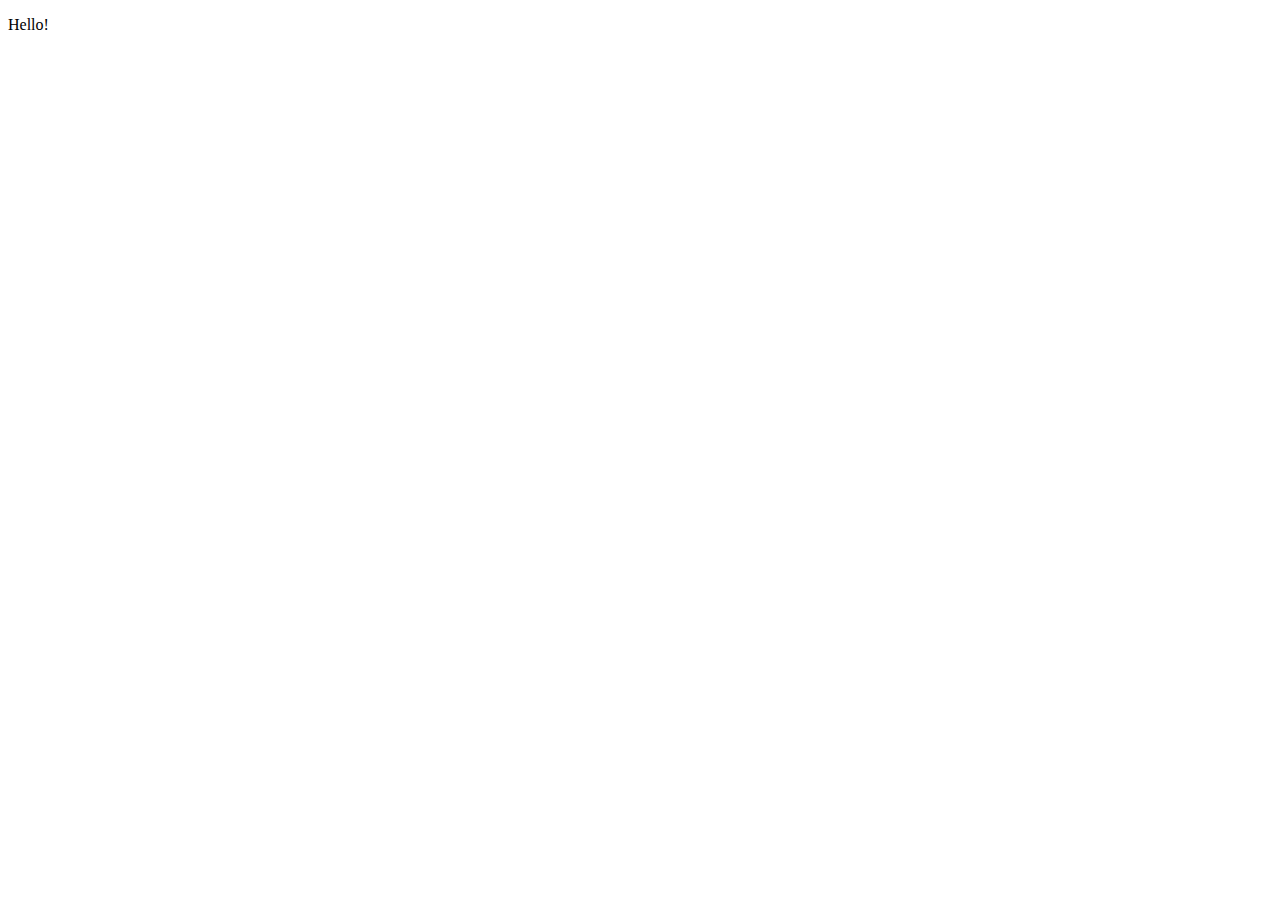
==== index.html @ 1feb88bb "web page" ====
<!DOCTYPE html>
<html lang="ja">
    <head>
        <meta charset="utf-8">
        <meta name="viewport" content="">
        <meta name="description" content="">
        <meta name="author" content="ray34g">
        <meta name="generator" content="" />
        <link rel="shortcut icon" href="/favicon.ico" type="image/x-icon" />

        <title>ray34g Web</title>

        <link href="/css/style.css" rel="stylesheet">
        <!-- <link href="/css/style-responsive.css" rel="stylesheet" />-->
        <!-- <link href="/css/monokai_sublime.css" rel="stylesheet" /> -->
    </head>
    <body>
        <p>Hello!</p>
    </body>
</html>
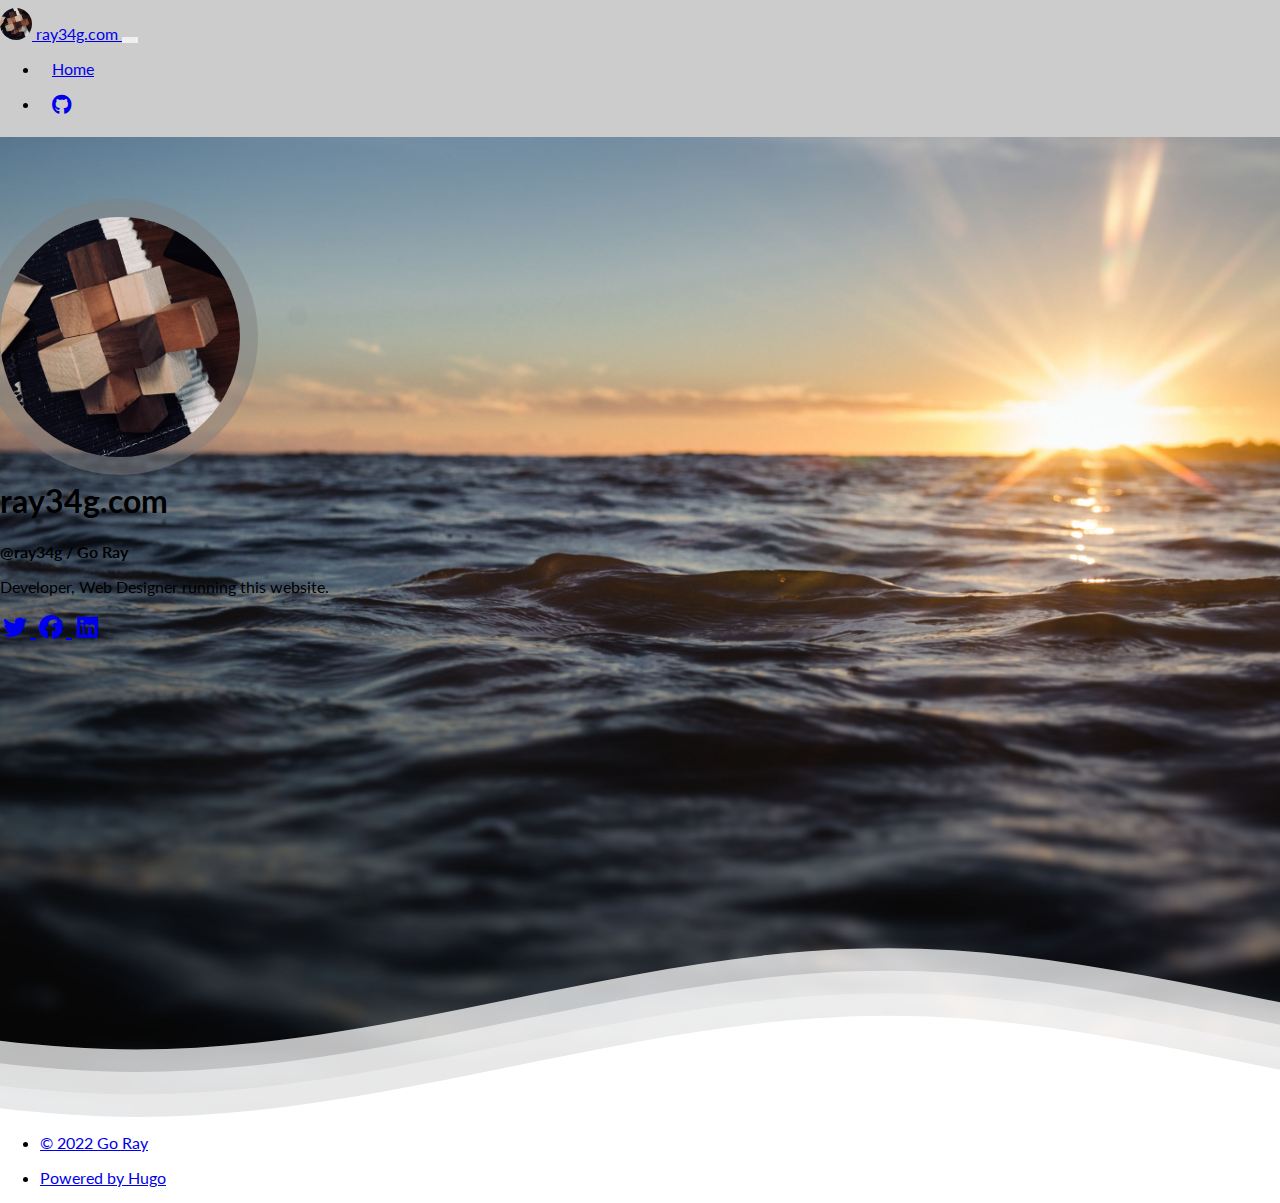
==== commit 4db8c982: "Let's build a personal website." ====
--- a/index.html
+++ b/index.html
@@ -1,20 +1,120 @@
 <!DOCTYPE html>
 <html lang="ja">
-    <head>
-        <meta charset="utf-8">
-        <meta name="viewport" content="">
-        <meta name="description" content="">
-        <meta name="author" content="ray34g">
-        <meta name="generator" content="" />
-        <link rel="shortcut icon" href="/favicon.ico" type="image/x-icon" />
 
-        <title>ray34g Web</title>
+<head>
+  <meta name="generator" content="Hugo 0.101.0" />
+  <meta charset="utf-8">
+  <meta name="viewport" content="width=device-width, initial-scale=1">
+  <meta name="robots" content="noodp" />
+  <title>ray34g.com</title>
+  <link rel="canonical" href="//www.ray34g.com/">
+  <link href="https://cdn.jsdelivr.net/npm/bootstrap@5.0.2/dist/css/bootstrap.min.css" rel="stylesheet" integrity="sha384-EVSTQN3/azprG1Anm3QDgpJLIm9Nao0Yz1ztcQTwFspd3yD65VohhpuuCOmLASjC" crossorigin="anonymous">
+  <link rel="stylesheet" href="/css/style.min.css" media="screen">
 
-        <link href="/css/style.css" rel="stylesheet">
-        <!-- <link href="/css/style-responsive.css" rel="stylesheet" />-->
-        <!-- <link href="/css/monokai_sublime.css" rel="stylesheet" /> -->
-    </head>
-    <body>
-        <p>Hello!</p>
-    </body>
-</html>
+  <link rel="preconnect" href="https://fonts.googleapis.com">
+  <link rel="preconnect" href="https://fonts.gstatic.com" crossorigin>
+  <link href="https://fonts.googleapis.com/css2?family=Lato:ital,wght@0,400;0,700;1,400;1,700&display=swap" rel="stylesheet">
+
+  <link rel="stylesheet" href="https://cdnjs.cloudflare.com/ajax/libs/font-awesome/6.1.2/css/all.min.css" crossorigin="anonymous" referrerpolicy="no-referrer" />
+
+  <link rel="icon" href="/images/favicon.ico">
+  <link rel="icon" type="image/png" href="/images/favicon-16x16.png" sizes="16x16">
+  <link rel="icon" type="image/png" href="/images/favicon-32x32.png" sizes="32x32">
+  <link rel="icon" type="image/png" sizes="192x192" href="/images/android-icon-192x192.png">
+  <link rel="apple-touch-icon" href="/images/apple-icon-180x180.png">
+</head>
+
+<body>
+  <header class="navbar navbar-expand-md navbar-dark bg-dark fixed-top" id="mainHeader">
+    <nav class="container" aria-label="Main navigation">
+      <a class="navbar-brand" href="//www.ray34g.com/" name="homepage">
+        <img class="logo d-inline-block" src="/images/logo.jpg" alt="ray34g.com" style="border-radius: 50%; width: 2rem; height: auto;">
+        ray34g.com
+      </a>
+      <button class="navbar-toggler" type="button" data-bs-toggle="collapse" data-bs-target="#mainMenu" aria-controls="mainMenu" aria-expanded="false" aria-label="Toggle navigation">
+        <span class="navbar-toggler-icon"></span>
+      </button>
+      <div class="collapse navbar-collapse" id="mainMenu">
+        <ul class="navbar-nav">
+          <li class="nav-item">
+            <a class="nav-link active" href="/" title="Home" aria-current="page">Home</a>
+          </li>
+        </ul>
+        <ul class="navbar-nav ms-auto">
+          <li class="nav-item">
+            <a class="nav-link" href="https://github.com/ray34g/ray34g.github.io" title="GitHub" target="_blank">
+              <span class="inline fa-brands fa-github fa-lg" aria-hidden="true"></span></a>
+          </li>
+        </ul>
+      </div>
+    </nav>
+    <script>
+      let mainHeaderElement = document.getElementById("mainHeader");
+      window.addEventListener("scroll", (event) => {
+        if (this.scrollY > 0)
+          mainHeaderElement.classList.add("scrolling")
+        else
+          mainHeaderElement.classList.remove("scrolling")
+      });
+    </script>
+  </header>
+  <main class="home">
+    <section class="banner text-light bg-dark">
+      <div class="container">
+        <div class="row">
+          <div class="col-6 col-md-6 m-md-auto m-auto p-4 text-center">
+            <img class="profile float-md-end" src="/images/profile.jpg" style="border-radius: 50%; width: 40vmin; height: auto; max-width: 240px;" />
+          </div>
+          <div class="col-12 col-sm-6 m-sm-auto p-4 text-left">
+            <h1 id="ray34gcom">ray34g.com</h1>
+            <p><strong>@ray34g / Go Ray</strong></p>
+            <p>Developer, Web Designer running this website.</p>
+            <div class="social-links"><a class="text-light text-decoration-none" href="https://twitter.com/ray34g" target="_blank" title="Twitter">
+                <span class="fab fa-twitter fa-fw" aria-hidden="true"></span></a><a class="text-light text-decoration-none" href="https://facebook.com/Go.Ray39" target="_blank" title="facebook">
+                <span class="fab fa-facebook fa-fw" aria-hidden="true"></span></a><a class="text-light text-decoration-none" href="https://linkedin.com/in/ray34g" target="_blank" title="LinkedIn">
+                <span class="fab fa-linkedin fa-fw" aria-hidden="true"></span></a>
+            </div>
+          </div>
+        </div>
+      </div>
+      <div class="banner-border">
+        <svg id="waves" xmlns="http://www.w3.org/2000/svg" xmlns:xlink="http://www.w3.org/1999/xlink" viewBox="0 24 150 32" preserveAspectRatio="none" shape-rendering="auto">
+          <defs>
+            <path id="wave" d="M-160 44c30 0 58-18 88-18s 58 18 88 18 58-18 88-18 58 18 88 18 v44h-352z" />
+          </defs>
+          <g class="parallax">
+            <use xlink:href="#wave" x="0" y="0" fill-opacity="0.7" />
+            <use xlink:href="#wave" x="0" y="4" fill-opacity="0.5" />
+            <use xlink:href="#wave" x="0" y="8" fill-opacity="0.3" />
+            <use xlink:href="#wave" x="0" y="0" fill-opacity="0.1" />
+            <use xlink:href="#wave" x="0" y="12" fill-opacity="1.0" />
+          </g>
+        </svg>
+      </div>
+    </section>
+  </main>
+  <footer class="navbar navbar-expand-md navbar-dark bg-dark">
+    <div class="container">
+      <ul class="navbar-nav me-auto">
+
+        <li class="nav-item">
+          <div class="copyright">
+            <a class="nav-link" href="https://www.ray34g.com/">
+              &copy; 2022
+              Go Ray
+            </a>
+          </div>
+        </li>
+      </ul>
+      <ul class="navbar-nav ms-auto">
+        <li class="nav-item">
+          <a class="nav-link" href="https://gohugo.io/" rel="noopener" target="_blank">Powered by Hugo️️</a>
+        </li>
+      </ul>
+    </div>
+  </footer>
+  <script src=" https://cdn.jsdelivr.net/npm/@popperjs/core@2.9.2/dist/umd/popper.min.js" integrity="sha384-IQsoLXl5PILFhosVNubq5LC7Qb9DXgDA9i+tQ8Zj3iwWAwPtgFTxbJ8NT4GN1R8p" crossorigin="anonymous"></script>
+  <script src="https://cdn.jsdelivr.net/npm/bootstrap@5.0.2/dist/js/bootstrap.min.js" integrity="sha384-cVKIPhGWiC2Al4u+LWgxfKTRIcfu0JTxR+EQDz/bgldoEyl4H0zUF0QKbrJ0EcQF" crossorigin="anonymous"></script>
+</body>
+
+</html>--- a/css/style.min.css
+++ b/css/style.min.css
@@ -0,0 +1 @@
+body{width:auto;height:auto;margin:0;font-family:lato}header.navbar{padding-top:.5rem;padding-bottom:.5rem;transition:all .2s ease-in-out,padding .2s ease-in-out}header.navbar .navbar-toggler{border-color:transparent!important}header.navbar .nav-link{padding:.75rem}header.navbar .show .nav-link.active{background-color:rgba(255,255,255,.1)}header.navbar+main>section:first-child{padding-top:5rem}header.navbar .dropdown-menu{background-color:rgba(255,255,255,.8)}header.navbar{box-shadow:0 2px 5px rgba(0,0,0,.16),0 2px 10px rgba(0,0,0,.12)}@media(min-width:768px){header.navbar:not(header.navbar.scrolling){background-color:rgba(0,0,0,.2)!important}}.banner{height:100vh;background:url(/images/background-header.jpg)50%/cover no-repeat}.banner .row{height:80vh;padding-bottom:5rem;margin-bottom:-5rem}@media(max-width:1024px){.banner .row{height:90vh}}.banner svg#waves{width:100%;height:20vh;fill:#fff!important}@media(max-width:1024px){.banner svg#waves{height:10vh}}.banner img.profile{-webkit-box-shadow:0 0 0 2vmin rgba(127,127,127,.5);box-shadow:0 0 0 2vmin rgba(127,127,127,.5)}.banner .social-links{font-size:1.5rem;transition:all .2s ease-in-out}@media(max-height:576px) and (orientation:landscape){.banner .social-links{font-size:1rem}}svg#waves .parallax>use{animation:move-forever 50s cubic-bezier(.25,.5,.5,0)infinite}svg#waves .parallax>use:nth-child(1){animation-delay:-10s;animation-duration:10s}svg#waves .parallax>use:nth-child(2){animation-delay:-20s;animation-duration:20s}svg#waves .parallax>use:nth-child(3){animation-delay:-30s;animation-duration:30s}svg#waves .parallax>use:nth-child(4){animation-delay:-40s;animation-duration:40s}svg#waves .parallax>use:nth-child(5){animation-delay:-50s;animation-duration:50s}@keyframes move-forever{0%{transform:translate3d(-30px,0,0)}100%{transform:translate3d(146px,0,0)}}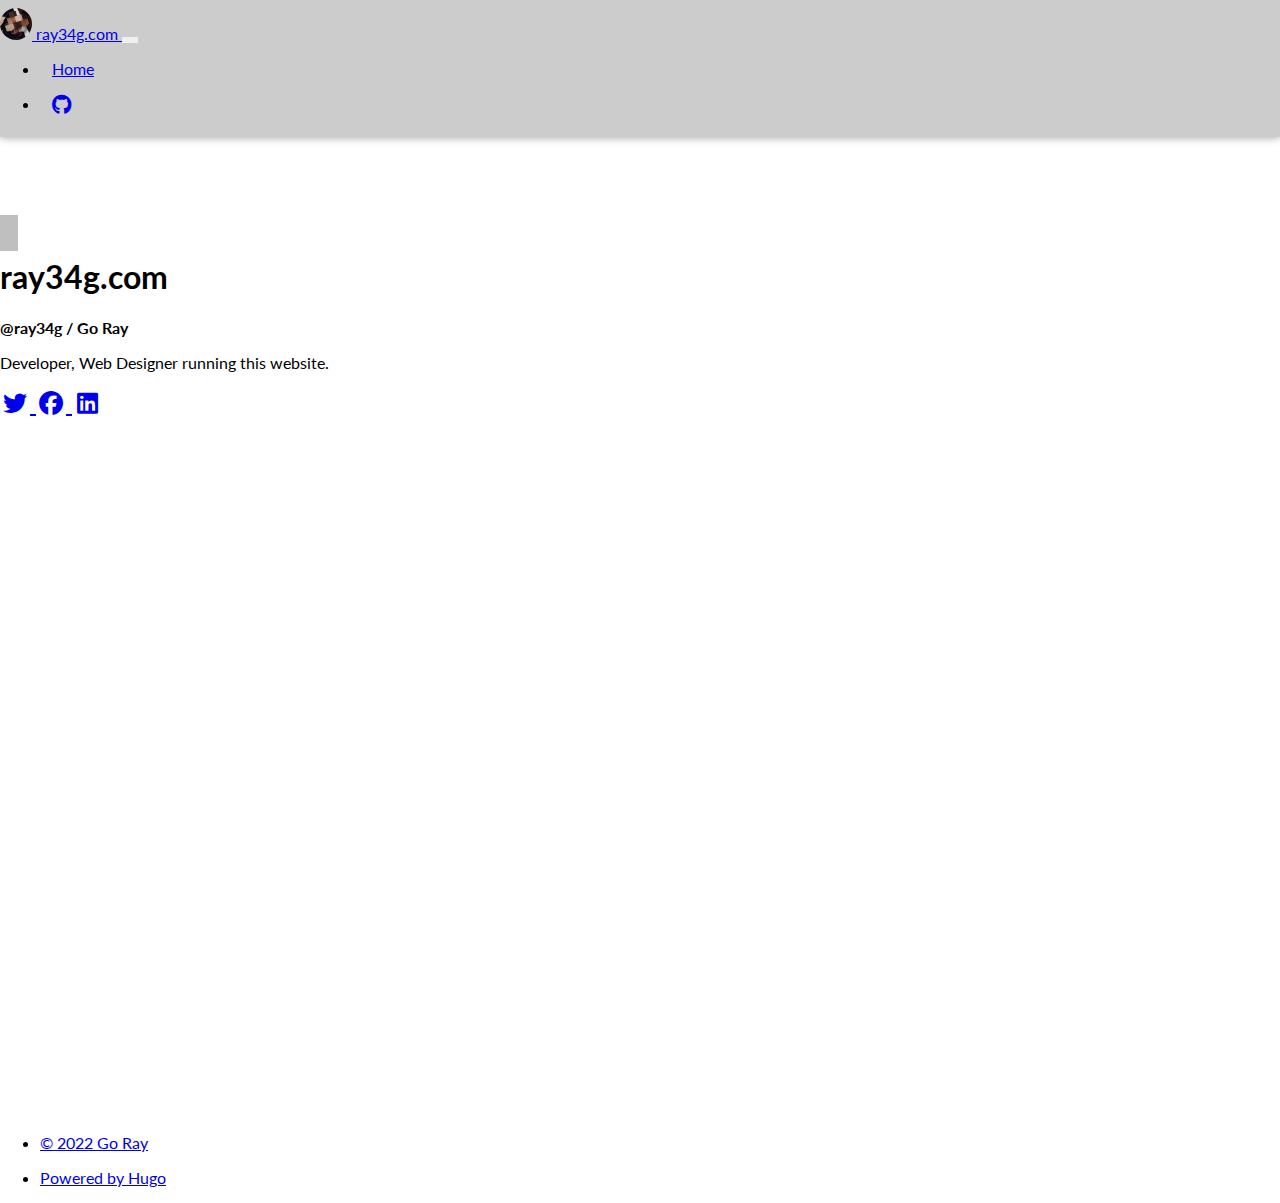
==== commit 59190418: "Adjust banner profile size" ====
--- a/index.html
+++ b/index.html
@@ -63,7 +63,7 @@
       <div class="container">
         <div class="row">
           <div class="col-6 col-md-6 m-md-auto m-auto p-4 text-center">
-            <img class="profile float-md-end" src="/images/profile.jpg" style="border-radius: 50%; width: 40vmin; height: auto; max-width: 240px;" />
+            <img class="profile float-md-end" src="/images/profile.jpg" style="border-radius: 50%; width: 0vmin; height: auto; max-width: 240px;" />
           </div>
           <div class="col-12 col-sm-6 m-sm-auto p-4 text-left">
             <h1 id="ray34gcom">ray34g.com</h1>
@@ -117,4 +117,4 @@
   <script src="https://cdn.jsdelivr.net/npm/bootstrap@5.0.2/dist/js/bootstrap.min.js" integrity="sha384-cVKIPhGWiC2Al4u+LWgxfKTRIcfu0JTxR+EQDz/bgldoEyl4H0zUF0QKbrJ0EcQF" crossorigin="anonymous"></script>
 </body>
 
-</html>+</html>
--- a/css/style.min.css
+++ b/css/style.min.css
@@ -1 +1 @@
-body{width:auto;height:auto;margin:0;font-family:lato}header.navbar{padding-top:.5rem;padding-bottom:.5rem;transition:all .2s ease-in-out,padding .2s ease-in-out}header.navbar .navbar-toggler{border-color:transparent!important}header.navbar .nav-link{padding:.75rem}header.navbar .show .nav-link.active{background-color:rgba(255,255,255,.1)}header.navbar+main>section:first-child{padding-top:5rem}header.navbar .dropdown-menu{background-color:rgba(255,255,255,.8)}header.navbar{box-shadow:0 2px 5px rgba(0,0,0,.16),0 2px 10px rgba(0,0,0,.12)}@media(min-width:768px){header.navbar:not(header.navbar.scrolling){background-color:rgba(0,0,0,.2)!important}}.banner{height:100vh;background:url(/images/background-header.jpg)50%/cover no-repeat}.banner .row{height:80vh;padding-bottom:5rem;margin-bottom:-5rem}@media(max-width:1024px){.banner .row{height:90vh}}.banner svg#waves{width:100%;height:20vh;fill:#fff!important}@media(max-width:1024px){.banner svg#waves{height:10vh}}.banner img.profile{-webkit-box-shadow:0 0 0 2vmin rgba(127,127,127,.5);box-shadow:0 0 0 2vmin rgba(127,127,127,.5)}.banner .social-links{font-size:1.5rem;transition:all .2s ease-in-out}@media(max-height:576px) and (orientation:landscape){.banner .social-links{font-size:1rem}}svg#waves .parallax>use{animation:move-forever 50s cubic-bezier(.25,.5,.5,0)infinite}svg#waves .parallax>use:nth-child(1){animation-delay:-10s;animation-duration:10s}svg#waves .parallax>use:nth-child(2){animation-delay:-20s;animation-duration:20s}svg#waves .parallax>use:nth-child(3){animation-delay:-30s;animation-duration:30s}svg#waves .parallax>use:nth-child(4){animation-delay:-40s;animation-duration:40s}svg#waves .parallax>use:nth-child(5){animation-delay:-50s;animation-duration:50s}@keyframes move-forever{0%{transform:translate3d(-30px,0,0)}100%{transform:translate3d(146px,0,0)}}+body{width:auto;height:auto;margin:0;font-family:lato}header.navbar{padding-top:.5rem;padding-bottom:.5rem;transition:all .2s ease-in-out,padding .2s ease-in-out}header.navbar .navbar-toggler{border-color:transparent!important}header.navbar .nav-link{padding:.75rem}header.navbar .show .nav-link.active{background-color:rgba(255,255,255,.1)}header.navbar+main>section:first-child{padding-top:5rem}header.navbar .dropdown-menu{background-color:rgba(255,255,255,.8)}header.navbar{box-shadow:0 2px 5px rgba(0,0,0,.16),0 2px 10px rgba(0,0,0,.12)}@media(min-width:768px){header.navbar:not(header.navbar.scrolling){background-color:rgba(0,0,0,.2)!important}}.banner{height:100vh;}.banner .row{height:80vh;padding-bottom:5rem;margin-bottom:-5rem}@media(max-width:1024px){.banner .row{height:90vh}}.banner svg#waves{width:100%;height:20vh;fill:#fff!important}@media(max-width:1024px){.banner svg#waves{height:10vh}}.banner img.profile{-webkit-box-shadow:0 0 0 2vmin rgba(127,127,127,.5);box-shadow:0 0 0 2vmin rgba(127,127,127,.5)}.banner .social-links{font-size:1.5rem;transition:all .2s ease-in-out}@media(max-height:576px) and (orientation:landscape){.banner .social-links{font-size:1rem}}svg#waves .parallax>use{animation:move-forever 50s cubic-bezier(.25,.5,.5,0)infinite}svg#waves .parallax>use:nth-child(1){animation-delay:-10s;animation-duration:10s}svg#waves .parallax>use:nth-child(2){animation-delay:-20s;animation-duration:20s}svg#waves .parallax>use:nth-child(3){animation-delay:-30s;animation-duration:30s}svg#waves .parallax>use:nth-child(4){animation-delay:-40s;animation-duration:40s}svg#waves .parallax>use:nth-child(5){animation-delay:-50s;animation-duration:50s}@keyframes move-forever{0%{transform:translate3d(-30px,0,0)}100%{transform:translate3d(146px,0,0)}}
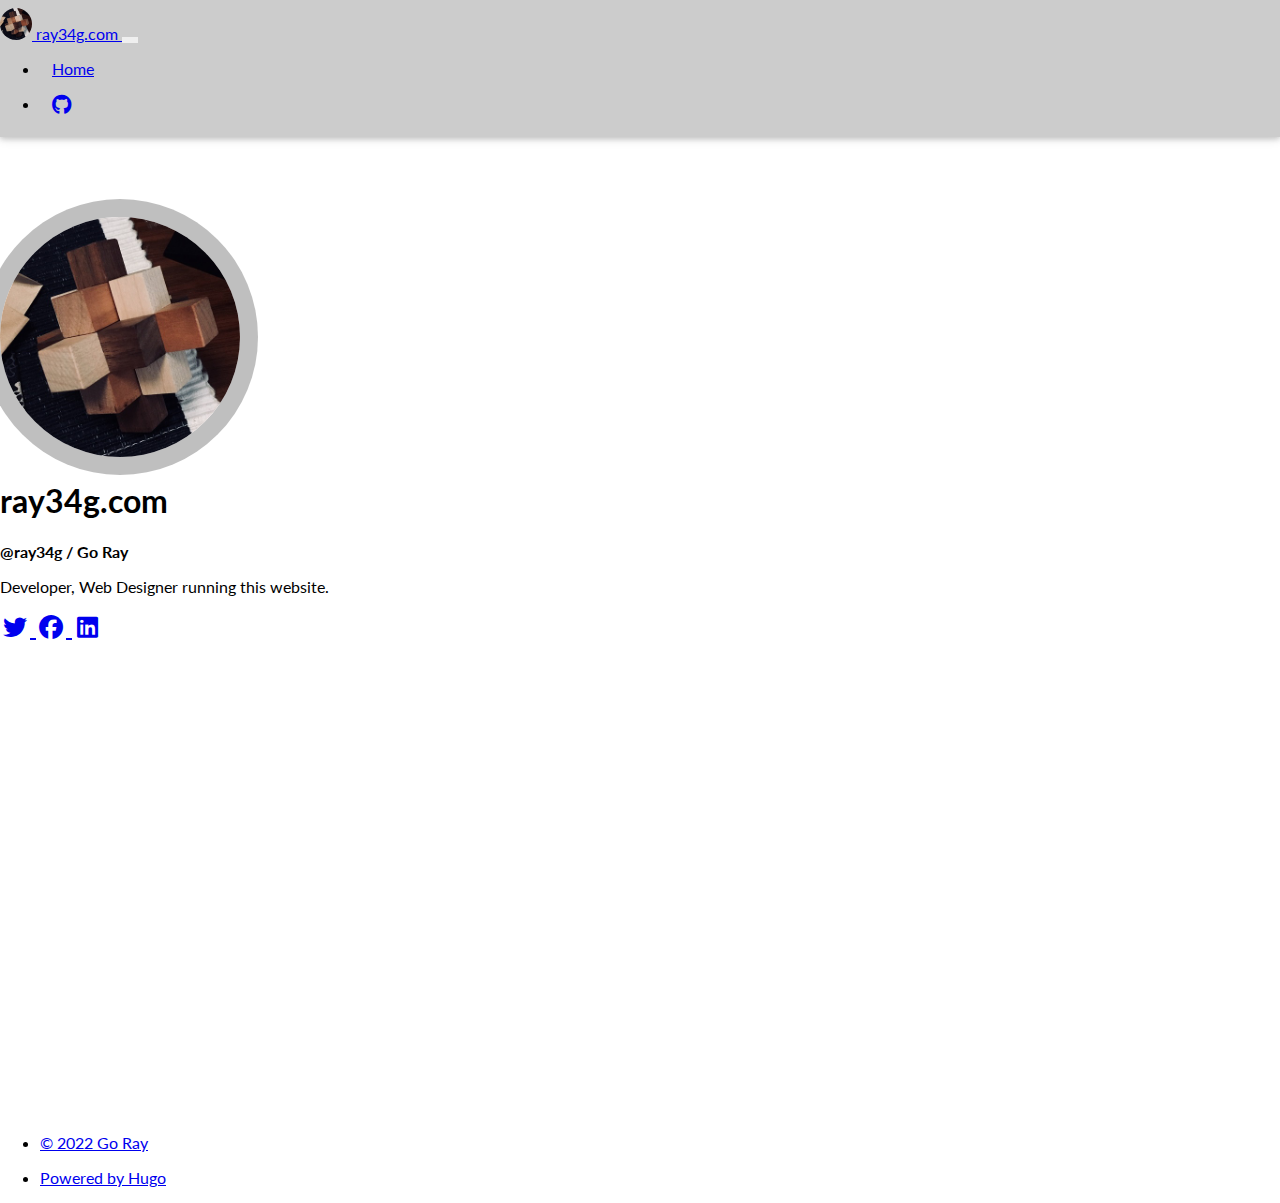
==== commit 57909fa2: "Fix profile image" ====
--- a/index.html
+++ b/index.html
@@ -63,7 +63,7 @@
       <div class="container">
         <div class="row">
           <div class="col-6 col-md-6 m-md-auto m-auto p-4 text-center">
-            <img class="profile float-md-end" src="/images/profile.jpg" style="border-radius: 50%; width: 0vmin; height: auto; max-width: 240px;" />
+            <img class="profile float-md-end" src="/images/profile.jpg" alt="Profile Image" style="border-radius: 50%; width: 30vmin; height: auto; max-width: 240px;" />
           </div>
           <div class="col-12 col-sm-6 m-sm-auto p-4 text-left">
             <h1 id="ray34gcom">ray34g.com</h1>
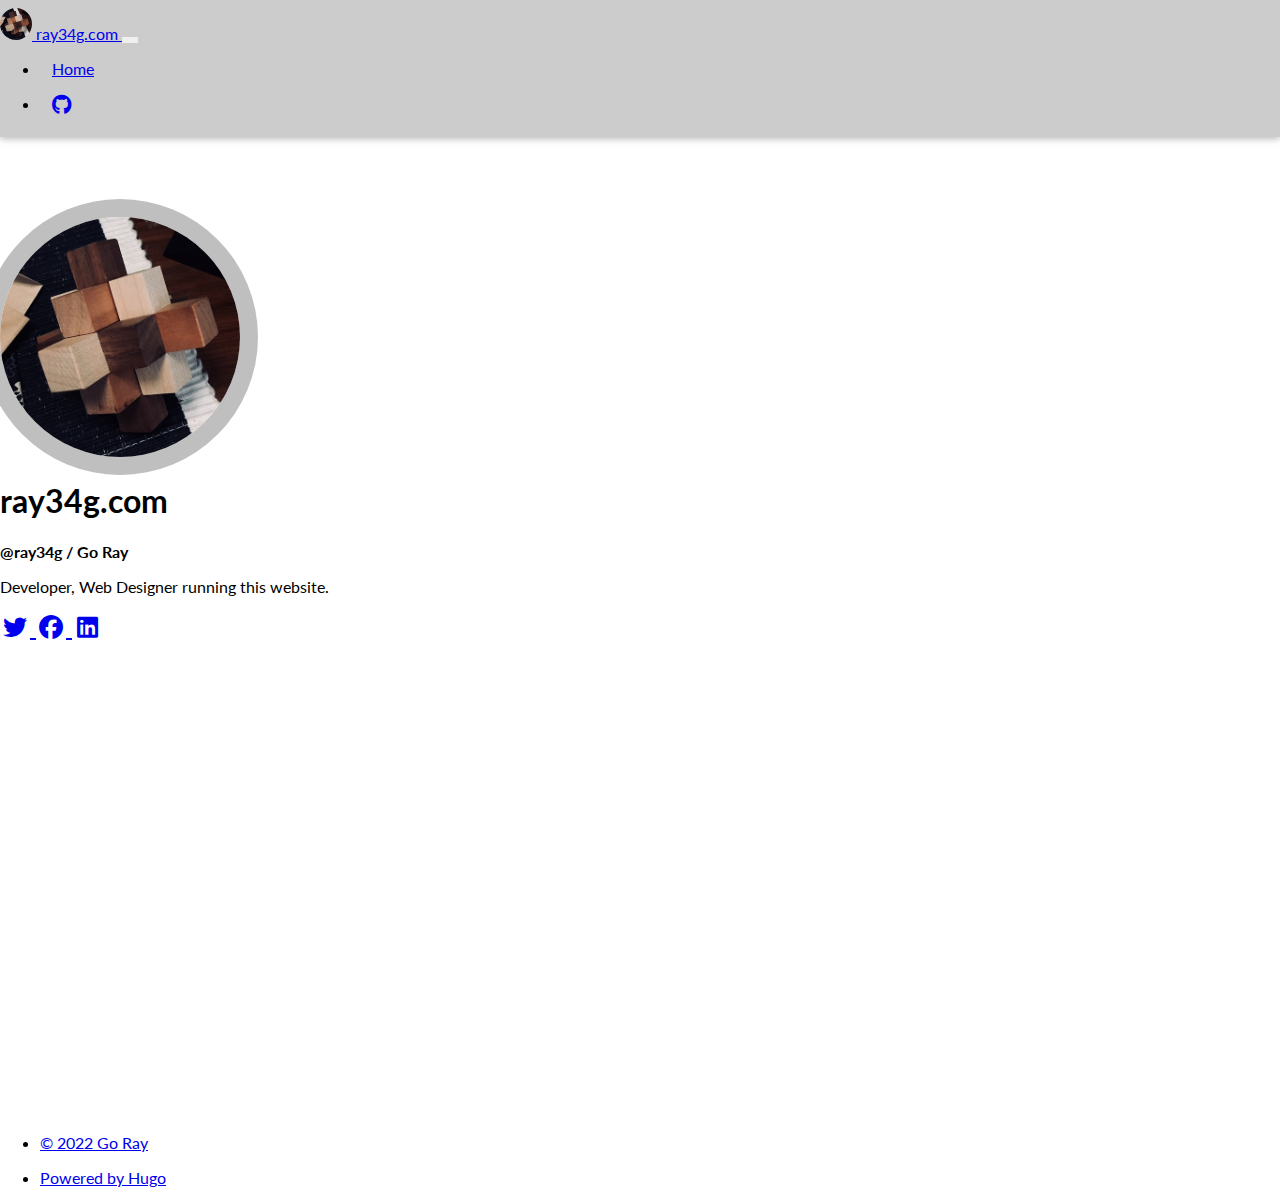
==== commit a80d7984: "Fix Viewport Problems" ====
--- a/index.html
+++ b/index.html
@@ -56,6 +56,12 @@
         else
           mainHeaderElement.classList.remove("scrolling")
       });
+      const setVh = () => {
+      const vh = window.innerHeight * 0.01;
+      document.documentElement.style.setProperty('--vh', `${vh}px`);
+      };
+      window.addEventListener('load', setVh);
+      window.addEventListener('resize', setVh);
     </script>
   </header>
   <main class="home">
--- a/css/style.min.css
+++ b/css/style.min.css
@@ -1 +1 @@
-body{width:auto;height:auto;margin:0;font-family:lato}header.navbar{padding-top:.5rem;padding-bottom:.5rem;transition:all .2s ease-in-out,padding .2s ease-in-out}header.navbar .navbar-toggler{border-color:transparent!important}header.navbar .nav-link{padding:.75rem}header.navbar .show .nav-link.active{background-color:rgba(255,255,255,.1)}header.navbar+main>section:first-child{padding-top:5rem}header.navbar .dropdown-menu{background-color:rgba(255,255,255,.8)}header.navbar{box-shadow:0 2px 5px rgba(0,0,0,.16),0 2px 10px rgba(0,0,0,.12)}@media(min-width:768px){header.navbar:not(header.navbar.scrolling){background-color:rgba(0,0,0,.2)!important}}.banner{height:100vh;}.banner .row{height:80vh;padding-bottom:5rem;margin-bottom:-5rem}@media(max-width:1024px){.banner .row{height:90vh}}.banner svg#waves{width:100%;height:20vh;fill:#fff!important}@media(max-width:1024px){.banner svg#waves{height:10vh}}.banner img.profile{-webkit-box-shadow:0 0 0 2vmin rgba(127,127,127,.5);box-shadow:0 0 0 2vmin rgba(127,127,127,.5)}.banner .social-links{font-size:1.5rem;transition:all .2s ease-in-out}@media(max-height:576px) and (orientation:landscape){.banner .social-links{font-size:1rem}}svg#waves .parallax>use{animation:move-forever 50s cubic-bezier(.25,.5,.5,0)infinite}svg#waves .parallax>use:nth-child(1){animation-delay:-10s;animation-duration:10s}svg#waves .parallax>use:nth-child(2){animation-delay:-20s;animation-duration:20s}svg#waves .parallax>use:nth-child(3){animation-delay:-30s;animation-duration:30s}svg#waves .parallax>use:nth-child(4){animation-delay:-40s;animation-duration:40s}svg#waves .parallax>use:nth-child(5){animation-delay:-50s;animation-duration:50s}@keyframes move-forever{0%{transform:translate3d(-30px,0,0)}100%{transform:translate3d(146px,0,0)}}
+html{height:-webkit-fill-available}body{width:auto;min-height:100vh;min-height:-webkit-fill-available;margin:0;font-family:lato}header.navbar{padding-top:.5rem;padding-bottom:.5rem;transition:all .2s ease-in-out,padding .2s ease-in-out}header.navbar .navbar-toggler{border-color:transparent!important}header.navbar .nav-link{padding:.75rem}header.navbar .show .nav-link.active{background-color:rgba(255,255,255,.1)}header.navbar+main>section:first-child{padding-top:5rem}header.navbar .dropdown-menu{background-color:rgba(255,255,255,.8)}header.navbar{box-shadow:0 2px 5px rgba(0,0,0,.16),0 2px 10px rgba(0,0,0,.12)}@media(min-width:768px){header.navbar:not(header.navbar.scrolling){background-color:rgba(0,0,0,.2)!important}}.banner{height:100vh}.banner .row{height:80vh;padding-bottom:5rem;margin-bottom:-5rem}@media(max-width:1024px){.banner .row{height:90vh}}.banner svg#waves{width:100%;height:20vh;fill:#fff!important}@media(max-width:1024px){.banner svg#waves{height:10vh}}.banner img.profile{-webkit-box-shadow:0 0 0 2vmin rgba(127,127,127,.5);box-shadow:0 0 0 2vmin rgba(127,127,127,.5)}.banner .social-links{font-size:1.5rem;transition:all .2s ease-in-out}@media(max-height:576px) and (orientation:landscape){.banner .social-links{font-size:1rem}}svg#waves .parallax>use{animation:move-forever 50s cubic-bezier(.25,.5,.5,0)infinite}svg#waves .parallax>use:nth-child(1){animation-delay:-10s;animation-duration:10s}svg#waves .parallax>use:nth-child(2){animation-delay:-20s;animation-duration:20s}svg#waves .parallax>use:nth-child(3){animation-delay:-30s;animation-duration:30s}svg#waves .parallax>use:nth-child(4){animation-delay:-40s;animation-duration:40s}svg#waves .parallax>use:nth-child(5){animation-delay:-50s;animation-duration:50s}@keyframes move-forever{0%{transform:translate3d(-30px,0,0)}100%{transform:translate3d(146px,0,0)}}
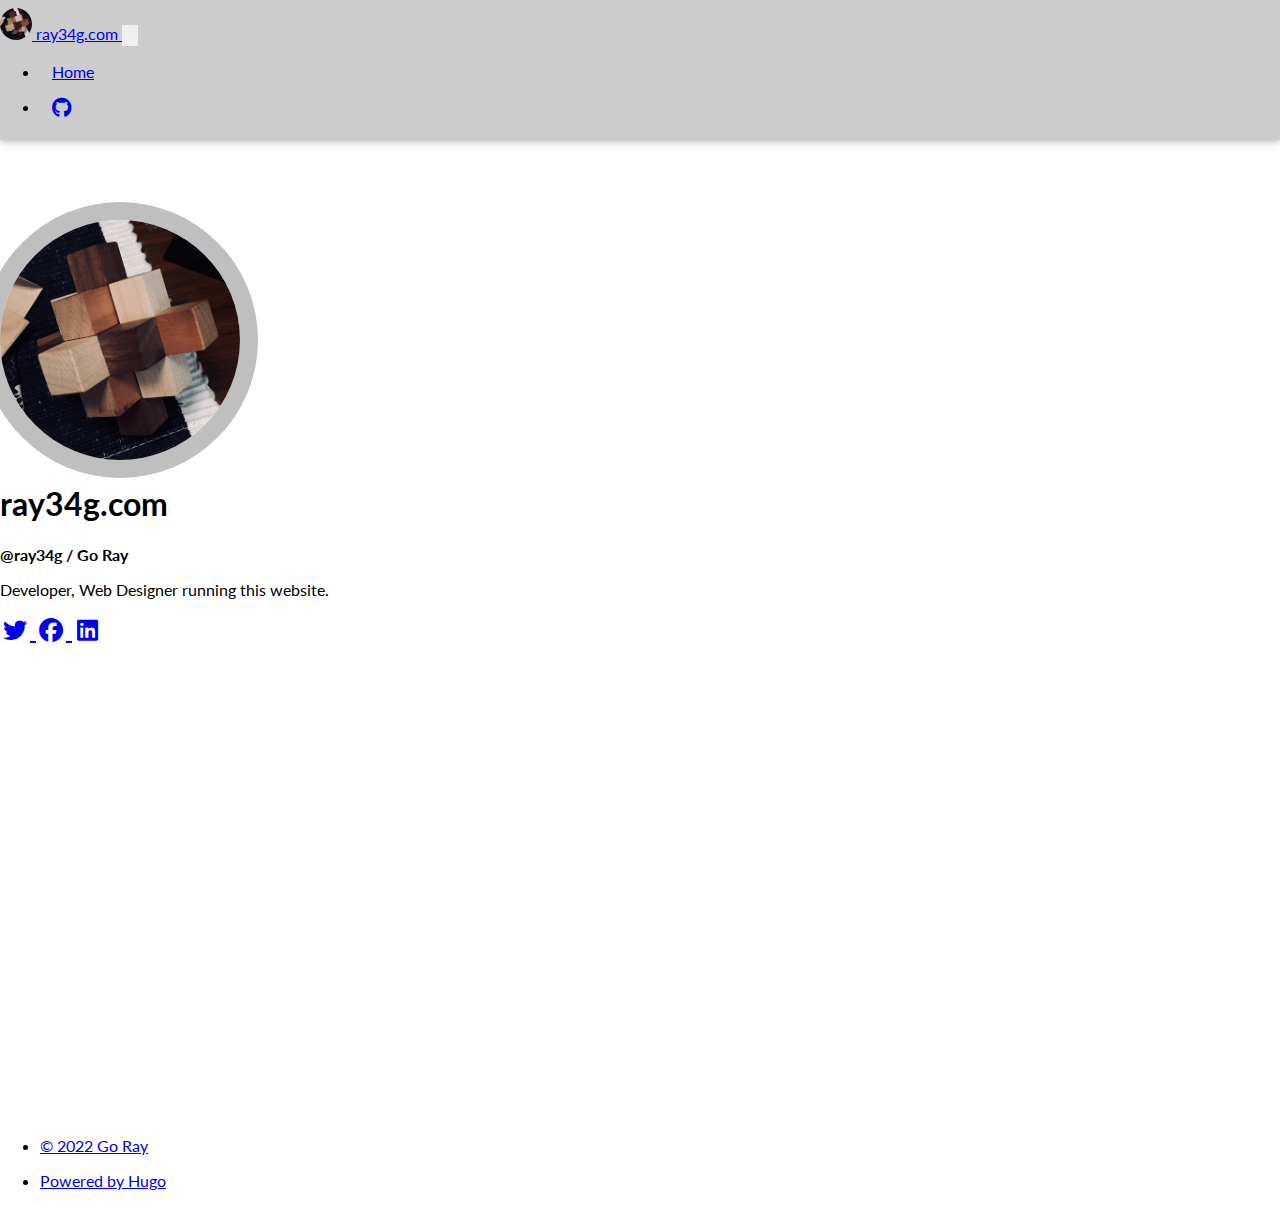
==== commit f04185fc: "Update index.html" ====
--- a/index.html
+++ b/index.html
@@ -32,7 +32,16 @@
         ray34g.com
       </a>
       <button class="navbar-toggler" type="button" data-bs-toggle="collapse" data-bs-target="#mainMenu" aria-controls="mainMenu" aria-expanded="false" aria-label="Toggle navigation">
-        <span class="navbar-toggler-icon"></span>
+        <svg class="navbar-toggler-icon" viewBox="0 0 30 30" preserveAspectRatio="none">
+        <defs>
+          <path id="hamburgerStroke" d="M4,15 H26 Z"></path>
+        </defs>
+        <g class="bar">
+          <use xlink:href="#hamburgerStroke" x="0" y="-8"></use>
+          <use xlink:href="#hamburgerStroke" x="0" y="0"></use>
+          <use xlink:href="#hamburgerStroke" x="0" y="+8"></use>
+        </g>
+        </svg>
       </button>
       <div class="collapse navbar-collapse" id="mainMenu">
         <ul class="navbar-nav">
--- a/css/style.min.css
+++ b/css/style.min.css
@@ -1 +1 @@
-html{height:-webkit-fill-available}body{width:auto;min-height:100vh;min-height:-webkit-fill-available;margin:0;font-family:lato}header.navbar{padding-top:.5rem;padding-bottom:.5rem;transition:all .2s ease-in-out,padding .2s ease-in-out}header.navbar .navbar-toggler{border-color:transparent!important}header.navbar .nav-link{padding:.75rem}header.navbar .show .nav-link.active{background-color:rgba(255,255,255,.1)}header.navbar+main>section:first-child{padding-top:5rem}header.navbar .dropdown-menu{background-color:rgba(255,255,255,.8)}header.navbar{box-shadow:0 2px 5px rgba(0,0,0,.16),0 2px 10px rgba(0,0,0,.12)}@media(min-width:768px){header.navbar:not(header.navbar.scrolling){background-color:rgba(0,0,0,.2)!important}}.banner{height:100vh}.banner .row{height:80vh;padding-bottom:5rem;margin-bottom:-5rem}@media(max-width:1024px){.banner .row{height:90vh}}.banner svg#waves{width:100%;height:20vh;fill:#fff!important}@media(max-width:1024px){.banner svg#waves{height:10vh}}.banner img.profile{-webkit-box-shadow:0 0 0 2vmin rgba(127,127,127,.5);box-shadow:0 0 0 2vmin rgba(127,127,127,.5)}.banner .social-links{font-size:1.5rem;transition:all .2s ease-in-out}@media(max-height:576px) and (orientation:landscape){.banner .social-links{font-size:1rem}}svg#waves .parallax>use{animation:move-forever 50s cubic-bezier(.25,.5,.5,0)infinite}svg#waves .parallax>use:nth-child(1){animation-delay:-10s;animation-duration:10s}svg#waves .parallax>use:nth-child(2){animation-delay:-20s;animation-duration:20s}svg#waves .parallax>use:nth-child(3){animation-delay:-30s;animation-duration:30s}svg#waves .parallax>use:nth-child(4){animation-delay:-40s;animation-duration:40s}svg#waves .parallax>use:nth-child(5){animation-delay:-50s;animation-duration:50s}@keyframes move-forever{0%{transform:translate3d(-30px,0,0)}100%{transform:translate3d(146px,0,0)}}
+body{width:auto;height:auto;margin:0;font-family:lato}header.navbar{padding-top:.5rem;padding-bottom:.5rem}header.navbar .nav-link{padding:.75rem}header.navbar .show .nav-link.active{background-color:rgba(255,255,255,.1)}header.navbar+main>section:first-child{padding-top:5rem}header.navbar .dropdown-menu{background-color:rgba(255,255,255,.9)}header.navbar{box-shadow:0 2px 5px rgba(0,0,0,.16),0 2px 10px rgba(0,0,0,.12)}@media(min-width:768px){header.navbar:not(header.navbar.scrolling){background-color:rgba(0,0,0,.2)!important}}button.navbar-toggler{border-color:transparent!important}button.navbar-toggler .navbar-toggler-icon{background-image:none!important}button.navbar-toggler g.bar>use{stroke-width:2px;stroke:rgba(255,255,255,.8);stroke-linecap:round;stroke-linejoin:round;transition:all .2s linear;transform-origin:center}button.navbar-toggler[aria-expanded=true] g.bar>use:nth-of-type(1){transform:translate(5.75px,5.75px)rotate(-45deg);transform-origin:center}button.navbar-toggler[aria-expanded=true] g.bar>use:nth-of-type(2){opacity:0}button.navbar-toggler[aria-expanded=true] g.bar>use:nth-of-type(3){transform:translate(5.75px,-5.75px)rotate(45deg);transform-origin:50% 50%}.banner{min-height:100%;max-height:100vh}.banner .row{height:80vh;padding-bottom:5rem;margin-bottom:-5rem}@media(max-width:1024px){.banner .row{min-height:90%;max-height:90vh}}.banner svg#waves{width:100%;height:20vh;fill:#fff!important}@media(max-width:1024px){.banner svg#waves{min-height:10%;max-height:10vh}}.banner img.profile{-webkit-box-shadow:0 0 0 2vmin rgba(127,127,127,.5);box-shadow:0 0 0 2vmin rgba(127,127,127,.5)}.banner .social-links{font-size:1.5rem;transition:all .2s ease-in-out}@media(max-height:576px) and (orientation:landscape){.banner .social-links{font-size:1rem}}svg#waves .parallax>use{animation:move-forever 50s cubic-bezier(.25,.5,.5,0)infinite}svg#waves .parallax>use:nth-child(1){animation-delay:-10s;animation-duration:10s}svg#waves .parallax>use:nth-child(2){animation-delay:-20s;animation-duration:20s}svg#waves .parallax>use:nth-child(3){animation-delay:-30s;animation-duration:30s}svg#waves .parallax>use:nth-child(4){animation-delay:-40s;animation-duration:40s}svg#waves .parallax>use:nth-child(5){animation-delay:-50s;animation-duration:50s}@keyframes move-forever{0%{transform:translate3d(-30px,0,0)}100%{transform:translate3d(146px,0,0)}}
